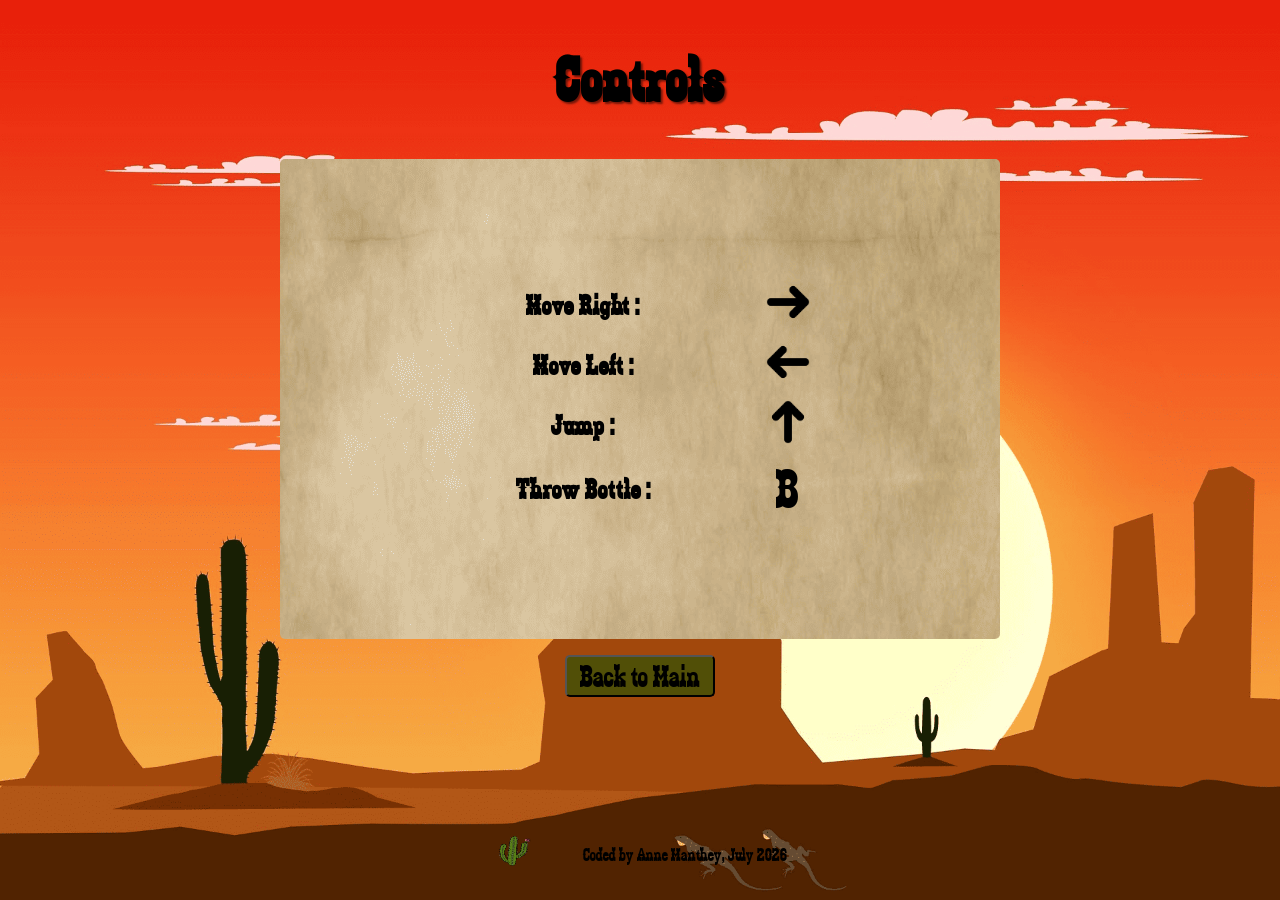
==== controls.html @ 8a2641a0 "fix: removed game.js from index.html (not required)" ====
<!DOCTYPE html>
<html lang="en">

<head>
    <meta charset="UTF-8">
    <meta name="viewport" content="width=device-width, initial-scale=1.0">
    <link rel="stylesheet" href="style.css">
    <link rel="stylesheet" href="styles/fonts.css">
    <link rel="stylesheet" href="styles/standard.css">
    <link rel="stylesheet" href="styles//fullscreen.css">
    <link rel="stylesheet" href="styles/media.css">
    <title>El Pollo Loco - Controls</title>
    <link rel="icon" type="image/x-icon" href="./assets/icons/favicon.png">
</head>

<body>

    <h1>Controls</h1>

    <main>
        <section class="control-section">

        <table>
            <tr>
                <th>Move Right :</th>
                <td><img src="./assets/icons/arrow_right.png" alt="Arrow Right"></td>
            </tr>
            <tr>
                <th>Move Left :</th>
                <td><img src="./assets/icons/arrow_left.png" alt="Arrow Left"></td>
            </tr>
            <tr>
                <th>Jump :</th>
                <td><img src="./assets/icons/arrow_up.png" alt="Arrow Up"></td>
            </tr>
            <tr>
                <th>Throw Bottle :</th>
                <td style="font-size: 3.5rem;">B</td>
            </tr>
        </table>

    </section>

        <button class="button-nav"><a href="index.html">Back to Main</a></button>
    </main>
        
    <footer>
        <a href="index.html"><img src="./assets/icons/favicon.png" alt="Cactus Logo"></a>
        <p>Coded by Anne Manthey, July 2026</p>
    </footer>
</body>

</html>
---- style.css ----
body {
    display: flex;
    flex-direction: column;
    justify-content: flex-start;
    align-items: center;
    background-image: url('img/5_background/bg.png');
    background-position: center;
    background-repeat: no-repeat;
    background-size: cover;
    width: 100%;
    min-height: 100dvh;
    flex-grow: 1;
}

main {
    display: flex;
    flex-direction: column;
    align-items: center;
    gap: 16px;
}

main>button {
    width: 150px;
}

h1 {
    font-size: 4rem;
    letter-spacing: 2px;
    text-shadow: 2px 2px 2px rgba(0, 0, 0, 0.5);
}

/* Loading-Spinner */
.loading-overlay {
    position: fixed;
    top: 0;
    left: 0;
    width: 100%;
    height: 100%;
    background-color: rgba(20, 20, 20, 0.95);
    display: flex;
    justify-content: center;
    align-items: center;
    z-index: 9999;
    transition: opacity 0.5s ease-out;
}

.spinner-container {
    display: flex;
    flex-direction: column;
    align-items: center;
    gap: 20px;
}

.chicken-spinner {
    width: 60px;
    height: 60px;
    transform: scaleX(-1);
    background-size: contain;
    background-repeat: no-repeat;
    background-position: center;
    animation: walkCycle 0.4s steps(1) infinite;
}

@keyframes walkCycle {
    0% {
        background-image: url('img/3_enemies_chicken/chicken_small/1_walk/1_w.png');
    }
    33% {
        background-image: url('img/3_enemies_chicken/chicken_small/1_walk/2_w.png');
    }
    66% {
        background-image: url('img/3_enemies_chicken/chicken_small/1_walk/3_w.png');
    }
    100% {
        background-image: url('img/3_enemies_chicken/chicken_small/1_walk/1_w.png');
    }
}

.loading-text {
    color: rgb(219, 175, 74);
    font-family: 'zabars', 'Arial', sans-serif;
    font-size: 32px;
    letter-spacing: 1px;
    text-align: center;
    max-width: 400px;
    line-height: 1.4;
}

.hidden {
    opacity: 0;
    pointer-events: none;
}

.landing-section {
    display: flex;
    flex-direction: column;
    gap: 20px;
    margin-block: auto;
}

.nav-section {
    display: flex;
    justify-content: center;
    gap: 16px;
}

.button-nav {
    cursor: pointer;
    font-family: 'zabars';
    font-size: 2rem;
    background-color: rgb(3, 86, 3, 0.5);
    border-radius: 5px;
}

.button-nav a {
    text-decoration: none;
    color: black;
}

.button-nav:hover {
    box-shadow: 0px 10px 30px 0px rgba(0, 0, 0, 0.78);
}

.story-section {
    width: 720px;
    height: 480px;
    border-radius: 5px;
    padding: 16px;
    background-image: url('img/5_background/paper_bg.png');
    object-fit: cover;
    background-position: center;
    display: flex;
    flex-direction: column;
    justify-content: center;
    text-align: center;
    font-size: 1.8rem;
    letter-spacing: 1px;
}

.story-section img {
    width: 50px;
    height: 50px;
}

.control-section {
    width: 720px;
    height: 480px;
    border-radius: 5px;
    padding: 16px;
    background-image: url('img/5_background/paper_bg.png');
    object-fit: cover;
    background-position: center;
    display: flex;
    justify-content: center;
    align-items: center;
    font-size: 1.8rem;
    letter-spacing: 1px;
}

.control-section img {
    width: 50px;
    height: 50px;
}

table {
    height: 200px;
    width: 60%;
    text-align: center;
}

.landing-img{
    width: 300px;
    height: auto;
    border-radius: 5px;
    box-shadow: 0px 10px 30px 0px rgba(0, 0, 0, 0.78);
}

.game-start-section {
    display: flex;
    justify-content: center;
}


.button-start img {
    width: 200px;
}

.button-start:hover {
    border-radius: 35px;
    transform: scale(1.1);
    box-shadow: 0 8px 16px 0 rgba(0, 0, 0, 0.6)
}

.device-message {
    display: none;
    padding: 50px 20px;
    text-align: center;
    font-size: 3rem;
    letter-spacing: 1px;
}

.button-mute {
    position: absolute;
    top: clamp(6px, 2vw, 10px);
    left: 75%;
    transform: translateX(-50%);
    z-index: 2;
}

.button-mute img,
.button-music img,
.button-fullscreen img {
    width: clamp(32px, 7vw, 50px);
    height: clamp(32px, 7vw, 50px);
}

.button-mute:hover {
    border-radius: 20px;
    box-shadow: 0 8px 16px 0 rgba(0, 0, 0, 0.6);
}

.button-music {
    position: absolute;
    top: clamp(6px, 2vw, 10px);
    left: 85%;
    transform: translateX(-50%);
    z-index: 2;
}

.button-music:hover {
    border-radius: 20px;
    box-shadow: 0 8px 16px 0 rgba(0, 0, 0, 0.6);
}

.button-fullscreen {
    position: absolute;
    top: clamp(6px, 2vw, 10px);
    border-radius: 10px;
    left: 95%;
    transform: translateX(-50%);
    z-index: 2;
}

.button-fullscreen:hover {
    border-radius: 10px;
    box-shadow: 0 8px 16px 0 rgba(0, 0, 0, 0.6);
}

.button-left,
.button-right,
.button-jump,
.button-throw {
    border-radius: 10px;
    width: clamp(100px, 8vw, 100px);
    height: clamp(30px, 8vw, 42px);
    border: 3px solid rgb(246, 239, 219);
    background-color: rgb(192, 178, 33);
    opacity: 60%;
    font-size: clamp(1rem, 4vw, 1.5rem);
    font-weight: bold;
    font-family: 'zabars';
    position: absolute;
    bottom: clamp(10px, 5%, 24px);
    transform: translateX(-50%);
    z-index: 2;
    display: none;
    justify-content: center;
    align-items: center;
    touch-action: none;
    user-select: none;
}

.button-throw {
    text-align: center;
}

.button-left:hover,
.button-right:hover,
.button-jump:hover,
.button-throw:hover {
    box-shadow: 0 8px 16px 0 rgba(0, 0, 0, 0.6);
    opacity: 100%;
}

.button-left {
    left: 10%;
}

.button-right {
    left: 90%;
}

.button-jump {
    left: 70%;
}

.button-throw {
    left: 30%;
}

.game-section {
    position: relative;
    width: min(720px, 100vw);
    aspect-ratio: 3 / 2;
    margin-block: auto;
}

canvas {
    display: block;
    width: 100%;
    height: 100%;
    border-radius: 4px;
    box-shadow: 0px 10px 30px 0px rgba(0, 0, 0, 0.78);
}

dialog::backdrop {
    background-color: rgba(0, 0, 0, 0.7);
    backdrop-filter: blur(4px);
}

dialog {
    border: none;
    border-radius: 12px;
    padding: 0;
    overflow: hidden;
    box-shadow: 0 10px 30px rgba(0, 0, 0, 0.4);
}

.dialog-won {
    width: 300px;
    max-width: 90vw;
    min-height: 320px;
    padding: 16px;
    box-sizing: border-box;
    background-image: url('img/You won, you lost/You won A.png');
    background-repeat: no-repeat;
    background-position: center;
    background-size: 90%;
    display: flex;
    flex-direction: column;
    justify-content: space-between;
    align-items: center;
    background-color: #e7caab;
    text-align: center;
}


.dialog-lost {
    width: 300px;
    max-width: 90vw;
    min-height: 320px;
    padding: 16px;
    box-sizing: border-box;
    background-image: url('img/You won, you lost/Game over A.png');
    background-repeat: no-repeat;
    background-position: center;
    background-size: 70%;
    display: flex;
    justify-content: space-evenly;
    background-color: #e7caab;
}

.dialog-lost a,
.dialog-won a {
    text-decoration: none;
    color: black;
}

.dialog-won h3 {
    font-size: 2rem;
}

.dialog-won p {
    font-size: 2rem;
    letter-spacing: 1px;
}

.dialog-lost button,
.dialog-won button {
    padding: 4px 8px;
    cursor: pointer;
    border-radius: 5px;
    font-family: 'zabars';
    font-size: 2rem;
    background-color: brown;
}

.dialog-lost button:hover,
.dialog-won button:hover {
    transform: scale(1.1);
    box-shadow: 0 8px 16px 0 rgba(0, 0, 0, 0.6)
}

.dialog-won-wrapper {
    display: flex;
    align-items: center;
    gap: 50px;
}

.dialog-lost-wrapper {
    display: flex;
    flex-direction: column-reverse;
    justify-content: space-between;
    align-items: center;
    gap: 50px;
}

footer {
    display: flex;
    width: 100%;
    margin-top: auto;
    justify-content: center;
    align-items: center;
    padding: 16px;
    gap: 50px;
    box-sizing: border-box;
    flex-shrink: 0;
}

footer img {
    width: 40px;
    height: 40px;
}

footer p {
    font-size: 1.2rem;
}

footer a:hover {
    border-radius: 50px;
    transform: scale(1.1);
    box-shadow: 0 8px 16px 0 rgba(0, 0, 0, 0.6)
}
---- styles/fonts.css ----
@font-face {
    font-family: 'zabars'; 
    src: url('../assets/fonts/zabars.ttf') format('truetype'); 

}
---- styles/standard.css ----
*{
    box-sizing: border-box;
    scroll-behavior: smooth;
}

body{
    margin: 0;
    font-family: 'zabars', Arial, Helvetica, sans-serif;
    overflow: hidden;
}

.button-img {
    padding: 0;
    border: none;
    background: none;
    line-height: 0;
    cursor: pointer;
    overflow: hidden;
}
---- styles/fullscreen.css ----
#game_fullscreen:fullscreen,
#game_fullscreen:-webkit-full-screen,
#game_fullscreen.mobile-fullscreen {
    --game-width: min(100vw, calc(100vh * 1.5));
    --game-height: min(100vh, calc(100vw / 1.5));
    --control-size: clamp(100px, 8vw, 100px);
    --edge-gap: 2px;
    width: 100vw;
    height: 100vh;
    background-color: black;
    display: flex;
    justify-content: center;
    align-items: center;
}

#game_fullscreen:fullscreen canvas,
#game_fullscreen:-webkit-full-screen canvas,
#game_fullscreen.mobile-fullscreen canvas {
    width: var(--game-width);
    height: auto;
    max-height: 100vh;
}

#game_fullscreen:fullscreen .button-mute,
#game_fullscreen:-webkit-full-screen .button-mute,
#game_fullscreen.mobile-fullscreen .button-mute {
    top: calc((100vh - var(--game-height)) / 2);
    left: calc((100vw - var(--game-width)) / 2 + var(--game-width) * 0.75);
}

#game_fullscreen:fullscreen .button-music,
#game_fullscreen:-webkit-full-screen .button-music,
#game_fullscreen.mobile-fullscreen .button-music {
    top: calc((100vh - var(--game-height)) / 2);
    left: calc((100vw - var(--game-width)) / 2 + var(--game-width) * 0.85);
}

#game_fullscreen:fullscreen .button-fullscreen,
#game_fullscreen:-webkit-full-screen .button-fullscreen,
#game_fullscreen.mobile-fullscreen .button-fullscreen {
    top: calc((100vh - var(--game-height)) / 2);
    left: calc((100vw - var(--game-width)) / 2 + var(--game-width) * 0.95);
}

#game_fullscreen:fullscreen .button-left,
#game_fullscreen:fullscreen .button-right,
#game_fullscreen:fullscreen .button-jump,
#game_fullscreen:fullscreen .button-throw,
#game_fullscreen:-webkit-full-screen .button-left,
#game_fullscreen:-webkit-full-screen .button-right,
#game_fullscreen:-webkit-full-screen .button-jump,
#game_fullscreen:-webkit-full-screen .button-throw,
#game_fullscreen.mobile-fullscreen .button-left,
#game_fullscreen.mobile-fullscreen .button-right,
#game_fullscreen.mobile-fullscreen .button-jump,
#game_fullscreen.mobile-fullscreen .button-throw {
    bottom: auto;
    transform: translateX(-50%);
}

#game_fullscreen:fullscreen .button-left,
#game_fullscreen:-webkit-full-screen .button-left,
#game_fullscreen.mobile-fullscreen .button-left {
    top: calc((100vh - var(--game-height)) / 2 + var(--game-height) - 40px);
    left: calc((100vw - var(--game-width)) / 2 + var(--edge-gap) + (var(--control-size) / 2));
}

#game_fullscreen:fullscreen .button-right,
#game_fullscreen:-webkit-full-screen .button-right,
#game_fullscreen.mobile-fullscreen .button-right {
    top: calc((100vh - var(--game-height)) / 2 + var(--game-height) - 40px);
    left: calc((100vw - var(--game-width)) / 2 + var(--game-width) - var(--edge-gap) - (var(--control-size) / 2));
}

#game_fullscreen:fullscreen .button-jump,
#game_fullscreen:-webkit-full-screen .button-jump,
#game_fullscreen.mobile-fullscreen .button-jump {
    top: calc((100vh - var(--game-height)) / 2 + var(--game-height) - 40px);
    left: calc((100vw - var(--game-width)) / 2 + var(--game-width) * 0.40);
}

#game_fullscreen:fullscreen .button-throw,
#game_fullscreen:-webkit-full-screen .button-throw,
#game_fullscreen.mobile-fullscreen .button-throw {
    top: calc((100vh - var(--game-height)) / 2 + var(--game-height) - 40px);
    left: calc((100vw - var(--game-width)) / 2 + var(--game-width) * 0.60);
}
---- styles/media.css ----
@media screen and (max-width: 780px) {
    

    .button-start img {
        width: 150px;
    }

    .control-section, .story-section {
        width: 500px;
        height: auto;
    }
}

@media screen and (max-width: 550px) {
    .game-start-section>img {
        width: 280px;
        height: auto;
    }

    .button-start img {
        width: 150px;
    }

    .nav-section {
        display: flex;
        flex-direction: column;
        align-items: center;
        gap: 16px;
    }

    .nav-section button {
        width: 130px;
    }

    .control-section, .story-section {
        width: 280px;
        height: auto;
        font-size: 1.3rem;
    }

}

/* Mobile Devices */
@media (hover: none) and (orientation: portrait) and (max-width: 750px) {
    .game-section {
        display: none;
    }

    .device-message {
        display: block;
    }

    footer {
        display: none;
    }
}

@media (hover: none) and (orientation: landscape) {
    .button-left,
    .button-right,
    .button-jump,
    .button-throw {
        display: flex;
    }
}

@media (hover: none) and (orientation: landscape) and (max-width: 750px) {
    .game-section {
        width: 100%;
    }
}

@media (hover: none) and (orientation: landscape) and (max-height: 500px) {
    h1 {
        display: none;
    }

    .game-section {
        height: 100dvh;
    }
}
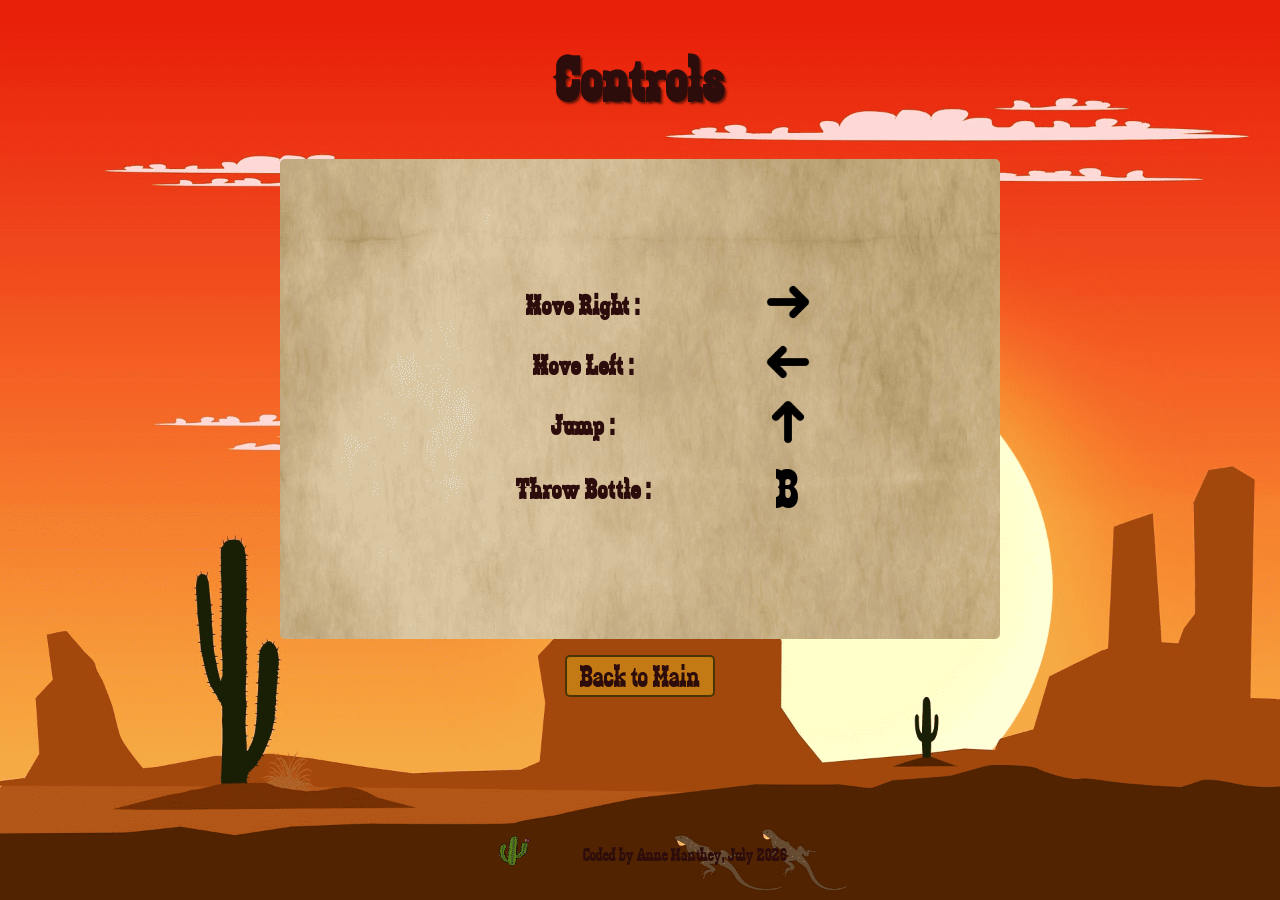
==== commit 7328750f: "style: adjust imprint (scrollable)" ====
--- a/controls.html
+++ b/controls.html
@@ -35,7 +35,7 @@
             </tr>
             <tr>
                 <th>Throw Bottle :</th>
-                <td style="font-size: 3.5rem;">B</td>
+                <td style="font-size: 3.5rem; color:black">B</td>
             </tr>
         </table>
 
--- a/style.css
+++ b/style.css
@@ -23,7 +23,26 @@
     width: 150px;
 }
 
+.page-main{
+    font-family: Arial, Helvetica, sans-serif;
+    text-align: center;
+}
+
+details{
+    padding: 16px 10px;
+}
+
+details>summary{
+    font-weight: bold;
+    cursor: pointer;
+}
+
+.credit-section{
+    padding-bottom: 40px;
+}
+
 h1 {
+    color: var(--main-font);
     font-size: 4rem;
     letter-spacing: 2px;
     text-shadow: 2px 2px 2px rgba(0, 0, 0, 0.5);
@@ -108,13 +127,14 @@
     cursor: pointer;
     font-family: 'zabars';
     font-size: 2rem;
-    background-color: rgb(3, 86, 3, 0.5);
+    background-color: var(--main-btn-bg);
+    border: 2px solid var(--outline);
     border-radius: 5px;
 }
 
 .button-nav a {
     text-decoration: none;
-    color: black;
+    color: var(--main-font);
 }
 
 .button-nav:hover {
@@ -382,7 +402,9 @@
     border-radius: 5px;
     font-family: 'zabars';
     font-size: 2rem;
-    background-color: brown;
+    background-color: var(--main-btn-bg);
+    border: 2px solid var(--outline);
+    opacity: 90%;
 }
 
 .dialog-lost button:hover,
--- a/styles/standard.css
+++ b/styles/standard.css
@@ -1,3 +1,13 @@
+:root{
+    --main-font:rgb(45, 12, 12);
+    --main-btn-bg: rgb(229, 169, 29, 0.5);
+    --outline: rgb(73, 52, 3);
+}
+
+html{
+    color: var(--main-font);
+}
+
 *{
     box-sizing: border-box;
     scroll-behavior: smooth;
@@ -9,6 +19,11 @@
     overflow: hidden;
 }
 
+body.imprint-page {
+    overflow-x: hidden;
+    overflow-y: auto;
+}
+
 .button-img {
     padding: 0;
     border: none;
--- a/styles/media.css
+++ b/styles/media.css
@@ -55,13 +55,13 @@
     }
 }
 
-@media (hover: none) and (orientation: landscape) {
-    .button-left,
-    .button-right,
-    .button-jump,
-    .button-throw {
-        display: flex;
-    }
+@media (hover: none) and (pointer: coarse) and (orientation: landscape) and (max-width: 750px) {
+  .button-left,
+  .button-right,
+  .button-jump,
+  .button-throw {
+    display: flex;
+  }
 }
 
 @media (hover: none) and (orientation: landscape) and (max-width: 750px) {
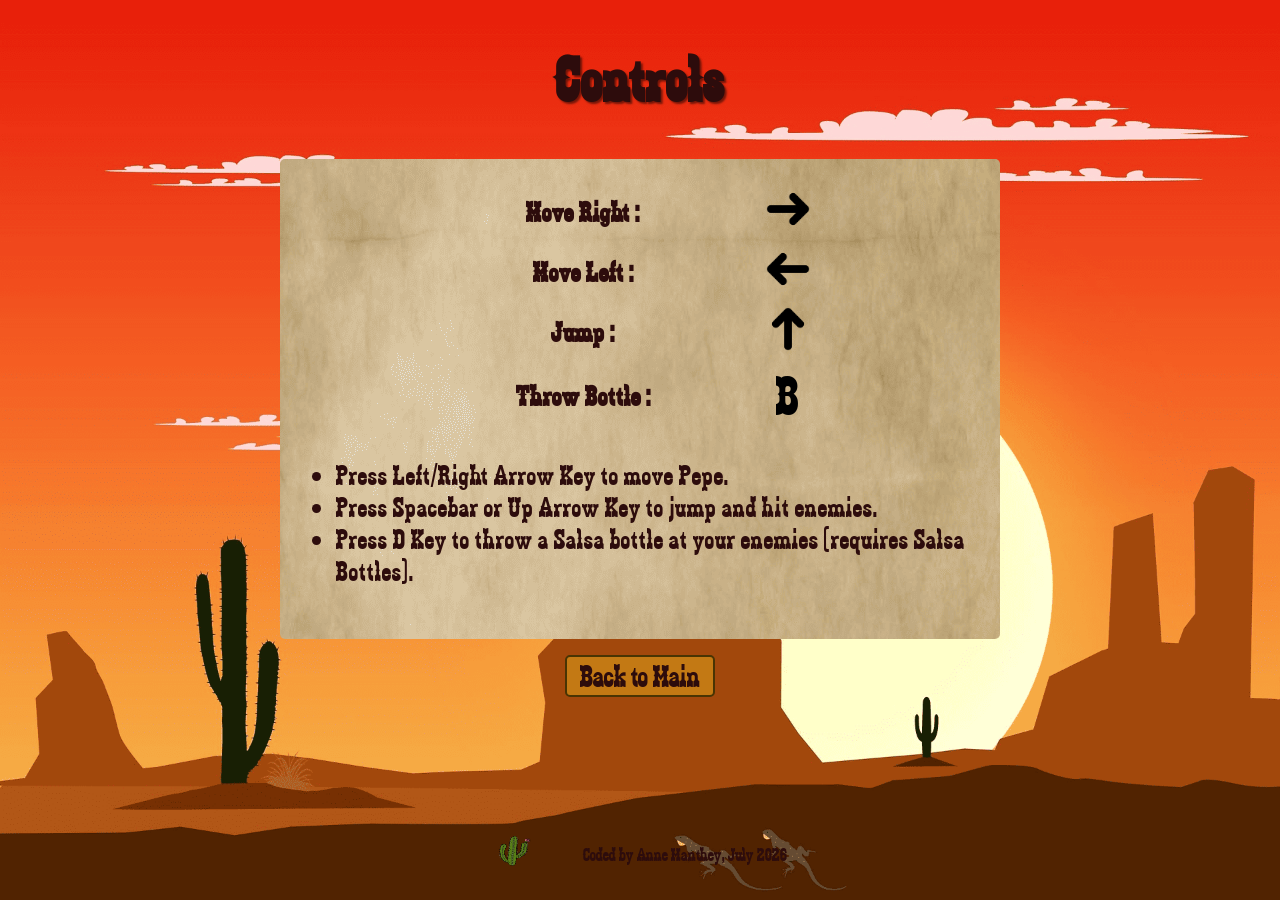
==== commit faa6e073: "style: adjust controll information" ====
--- a/controls.html
+++ b/controls.html
@@ -19,35 +19,37 @@
 
     <main>
         <section class="control-section">
-
-        <table>
-            <tr>
-                <th>Move Right :</th>
-                <td><img src="./assets/icons/arrow_right.png" alt="Arrow Right"></td>
-            </tr>
-            <tr>
-                <th>Move Left :</th>
-                <td><img src="./assets/icons/arrow_left.png" alt="Arrow Left"></td>
-            </tr>
-            <tr>
-                <th>Jump :</th>
-                <td><img src="./assets/icons/arrow_up.png" alt="Arrow Up"></td>
-            </tr>
-            <tr>
-                <th>Throw Bottle :</th>
-                <td style="font-size: 3.5rem; color:black">B</td>
-            </tr>
-        </table>
-
-    </section>
-
+            <table>
+                <tr>
+                    <th>Move Right :</th>
+                    <td><img src="./assets/icons/arrow_right.png" alt="Arrow Right"></td>
+                </tr>
+                <tr>
+                    <th>Move Left :</th>
+                    <td><img src="./assets/icons/arrow_left.png" alt="Arrow Left"></td>
+                </tr>
+                <tr>
+                    <th>Jump :</th>
+                    <td><img src="./assets/icons/arrow_up.png" alt="Arrow Up"></td>
+                </tr>
+                <tr>
+                    <th>Throw Bottle :</th>
+                    <td style="font-size: 3.5rem; color:black">B</td>
+                </tr>
+            </table>
+            <ul>
+            <li>Press Left/Right Arrow Key to move Pepe.</li>
+            <li>Press Spacebar or Up Arrow Key to jump and hit enemies.</li>
+            <li>Press D Key to throw a Salsa bottle at your enemies (requires Salsa Bottles).</li>
+        </ul>
+        </section>
         <button class="button-nav"><a href="index.html">Back to Main</a></button>
     </main>
-        
+
     <footer>
         <a href="index.html"><img src="./assets/icons/favicon.png" alt="Cactus Logo"></a>
         <p>Coded by Anne Manthey, July 2026</p>
     </footer>
+
 </body>
-
 </html>
--- a/style.css
+++ b/style.css
@@ -48,7 +48,6 @@
     text-shadow: 2px 2px 2px rgba(0, 0, 0, 0.5);
 }
 
-/* Loading-Spinner */
 .loading-overlay {
     position: fixed;
     top: 0;
@@ -171,6 +170,7 @@
     object-fit: cover;
     background-position: center;
     display: flex;
+    flex-direction: column;
     justify-content: center;
     align-items: center;
     font-size: 1.8rem;
@@ -232,6 +232,8 @@
 .button-fullscreen img {
     width: clamp(32px, 7vw, 50px);
     height: clamp(32px, 7vw, 50px);
+    -webkit-user-drag: none;
+    user-select: none;
 }
 
 .button-mute:hover {
--- a/styles/fonts.css
+++ b/styles/fonts.css
@@ -1,5 +1,4 @@
 @font-face {
     font-family: 'zabars'; 
     src: url('../assets/fonts/zabars.ttf') format('truetype'); 
-
 }
--- a/styles/media.css
+++ b/styles/media.css
@@ -1,11 +1,10 @@
 @media screen and (max-width: 780px) {
-    
-
     .button-start img {
         width: 150px;
     }
 
-    .control-section, .story-section {
+    .control-section,
+    .story-section {
         width: 500px;
         height: auto;
     }
@@ -32,15 +31,14 @@
         width: 130px;
     }
 
-    .control-section, .story-section {
+    .control-section,
+    .story-section {
         width: 280px;
         height: auto;
         font-size: 1.3rem;
     }
-
 }
 
-/* Mobile Devices */
 @media (hover: none) and (orientation: portrait) and (max-width: 750px) {
     .game-section {
         display: none;
@@ -56,12 +54,19 @@
 }
 
 @media (hover: none) and (pointer: coarse) and (orientation: landscape) and (max-width: 750px) {
-  .button-left,
-  .button-right,
-  .button-jump,
-  .button-throw {
-    display: flex;
-  }
+    .button-left,
+    .button-right,
+    .button-jump,
+    .button-throw,
+    .button-mute,
+    .button-music,
+    .button-fullscreen {
+        display: flex;
+        -webkit-touch-callout: none;
+        -webkit-user-select: none;
+        user-select: none;
+        touch-action: manipulation;
+    }
 }
 
 @media (hover: none) and (orientation: landscape) and (max-width: 750px) {
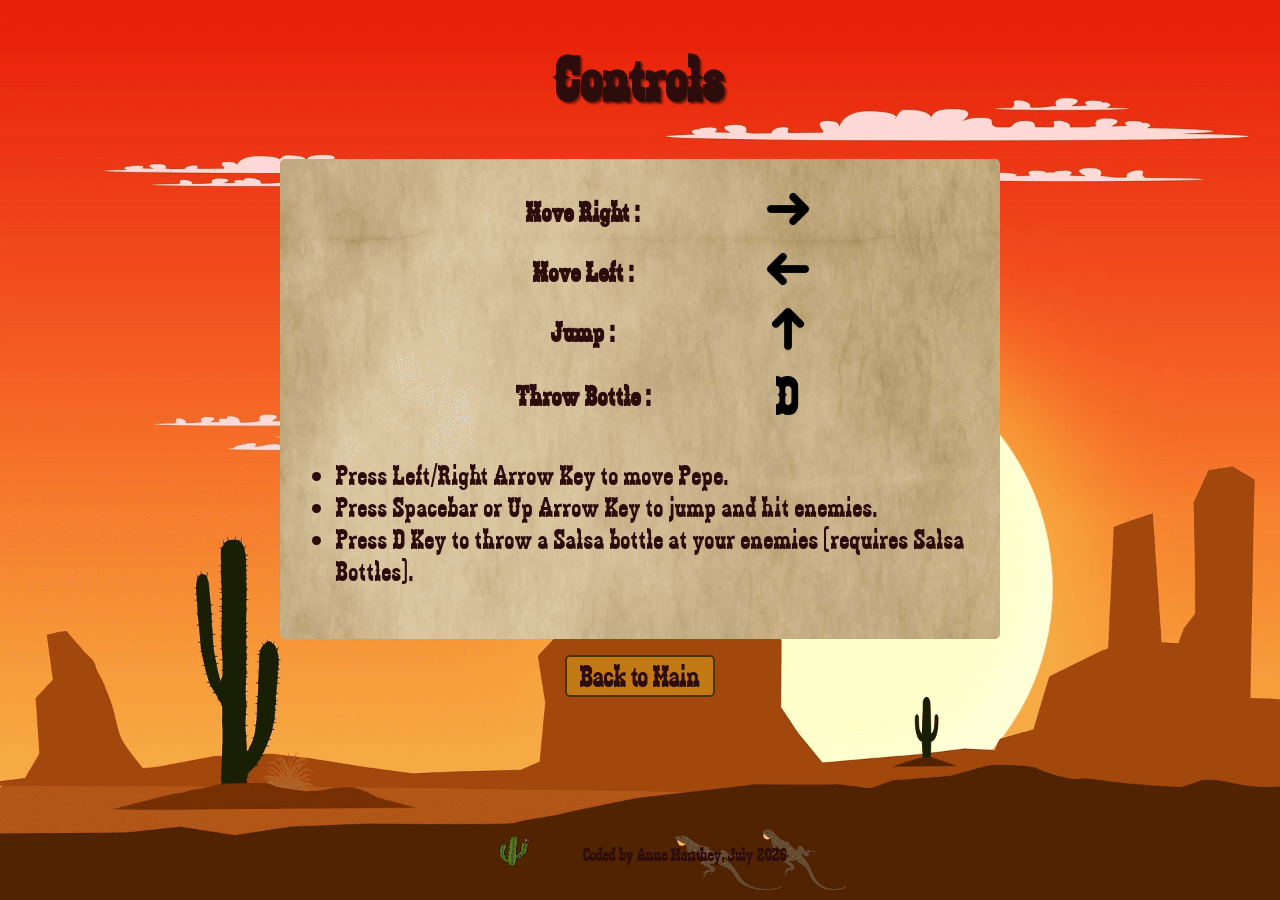
==== commit e2537dba: "style: adjust index&controls.html" ====
--- a/controls.html
+++ b/controls.html
@@ -9,7 +9,7 @@
     <link rel="stylesheet" href="styles/standard.css">
     <link rel="stylesheet" href="styles//fullscreen.css">
     <link rel="stylesheet" href="styles/media.css">
-    <title>El Pollo Loco - Controls</title>
+    <title>El Pollo Loco Controls</title>
     <link rel="icon" type="image/x-icon" href="./assets/icons/favicon.png">
 </head>
 
@@ -34,14 +34,14 @@
                 </tr>
                 <tr>
                     <th>Throw Bottle :</th>
-                    <td style="font-size: 3.5rem; color:black">B</td>
+                    <td style="font-size: 3.5rem; color:black">D</td>
                 </tr>
             </table>
             <ul>
-            <li>Press Left/Right Arrow Key to move Pepe.</li>
-            <li>Press Spacebar or Up Arrow Key to jump and hit enemies.</li>
-            <li>Press D Key to throw a Salsa bottle at your enemies (requires Salsa Bottles).</li>
-        </ul>
+                <li>Press Left/Right Arrow Key to move Pepe.</li>
+                <li>Press Spacebar or Up Arrow Key to jump and hit enemies.</li>
+                <li>Press D Key to throw a Salsa bottle at your enemies (requires Salsa Bottles).</li>
+            </ul>
         </section>
         <button class="button-nav"><a href="index.html">Back to Main</a></button>
     </main>
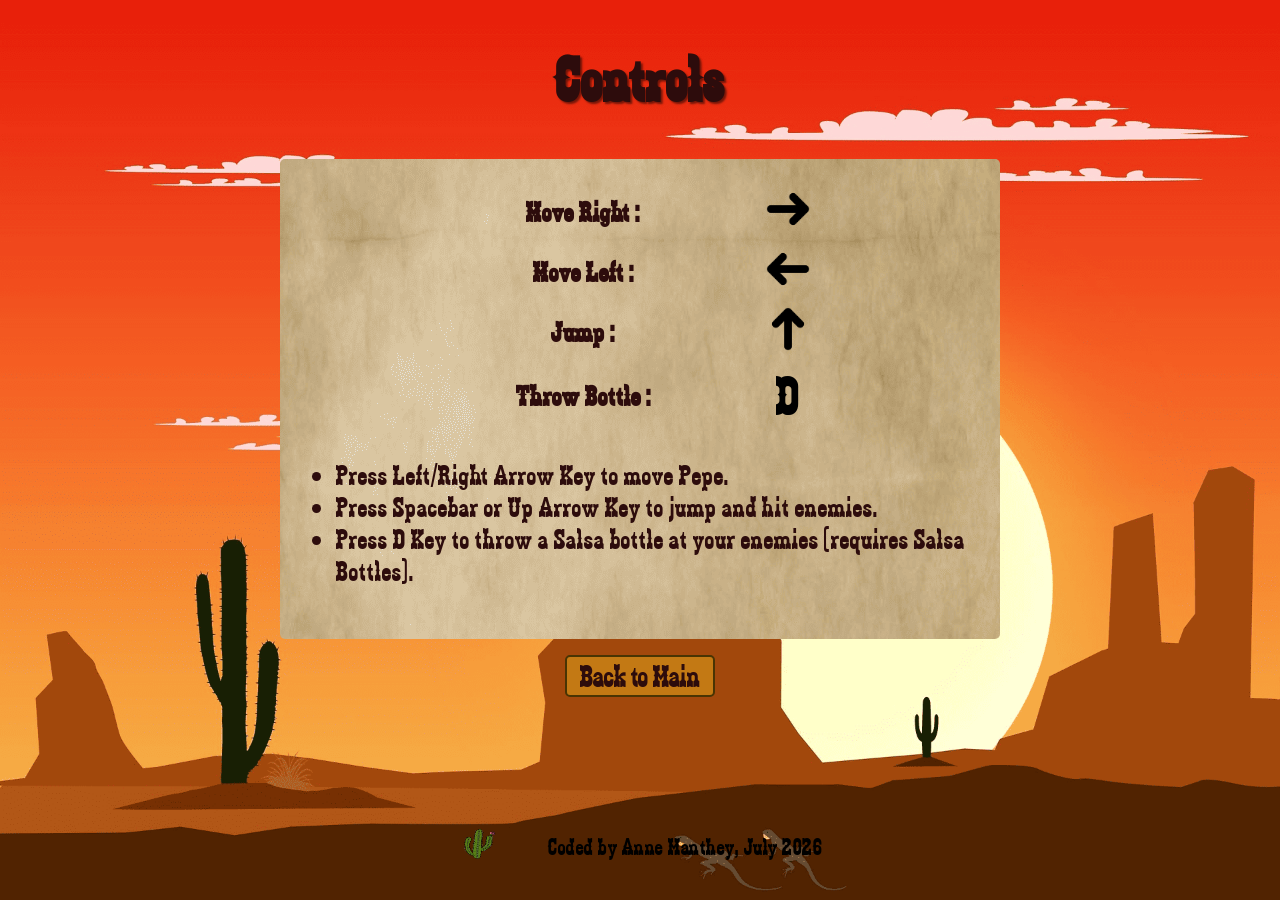
==== commit d89a2e07: "style: fix footer copyright" ====
--- a/controls.html
+++ b/controls.html
@@ -48,7 +48,7 @@
 
     <footer>
         <a href="index.html"><img src="./assets/icons/favicon.png" alt="Cactus Logo"></a>
-        <p>Coded by Anne Manthey, July 2026</p>
+        <p style="color: black; font-size: 1.5rem; letter-spacing: 0.5px;">Coded by Anne Manthey, July 2026</p>
     </footer>
 
 </body>
--- a/styles/media.css
+++ b/styles/media.css
@@ -39,7 +39,7 @@
     }
 }
 
-@media (hover: none) and (orientation: portrait) and (max-width: 750px) {
+@media (hover: none) and (orientation: portrait) and (max-width: 1180px) {
     .game-section {
         display: none;
     }
@@ -53,7 +53,7 @@
     }
 }
 
-@media (hover: none) and (pointer: coarse) and (orientation: landscape) and (max-width: 750px) {
+@media (hover: none) and (pointer: coarse) and (orientation: landscape) and (max-width: 1366px) {
     .button-left,
     .button-right,
     .button-jump,
@@ -69,7 +69,7 @@
     }
 }
 
-@media (hover: none) and (orientation: landscape) and (max-width: 750px) {
+@media (hover: none) and (orientation: landscape) and (max-width: 1366px) {
     .game-section {
         width: 100%;
     }
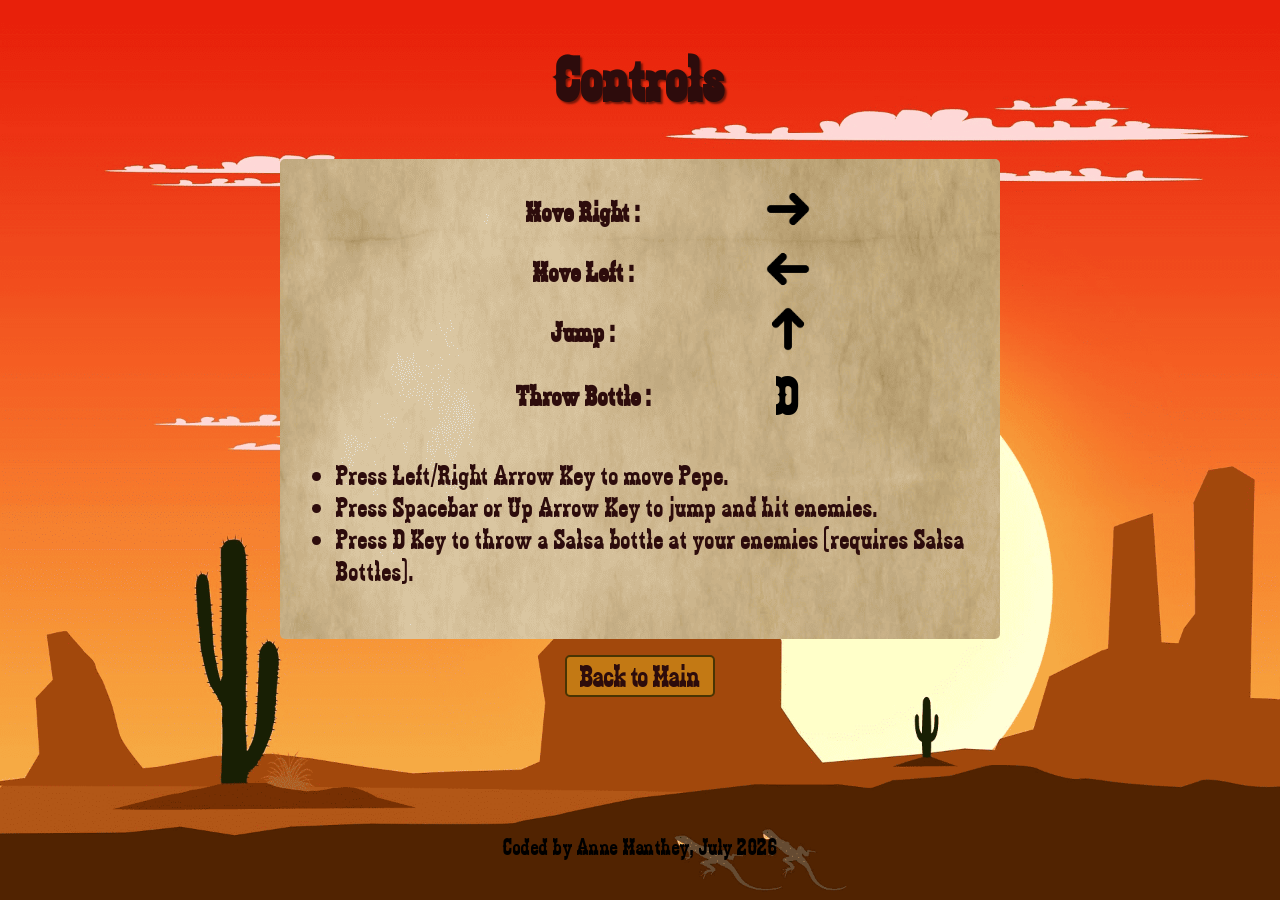
==== commit 6c1e7128: "style: adjust footer" ====
--- a/controls.html
+++ b/controls.html
@@ -47,7 +47,6 @@
     </main>
 
     <footer>
-        <a href="index.html"><img src="./assets/icons/favicon.png" alt="Cactus Logo"></a>
         <p style="color: black; font-size: 1.5rem; letter-spacing: 0.5px;">Coded by Anne Manthey, July 2026</p>
     </footer>
 
